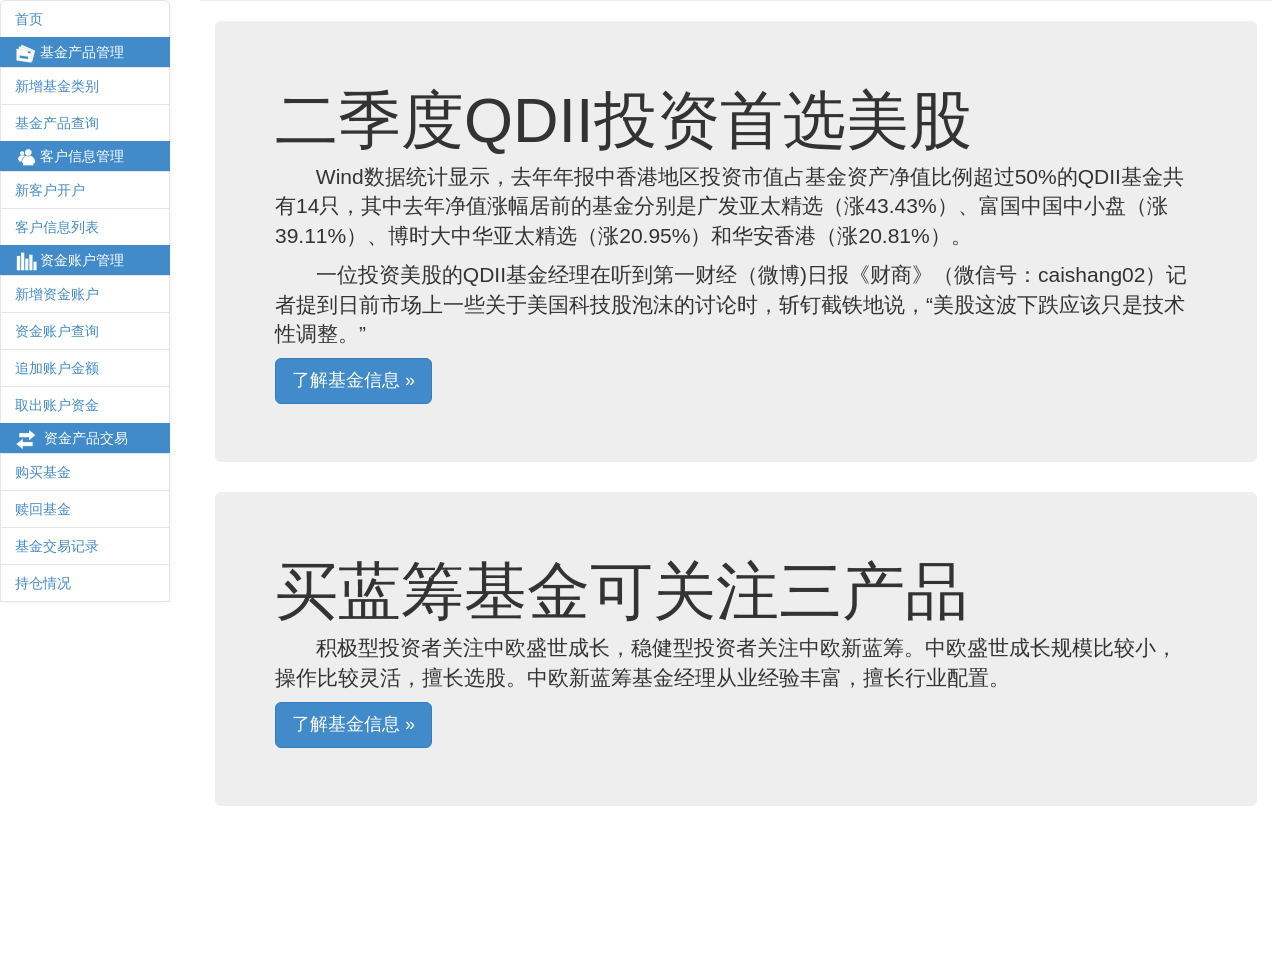
==== WebRoot/center.html @ b15acf09 "第一次提交" ====
<!DOCTYPE html PUBLIC "-//W3C//DTD XHTML 1.0 Frameset//EN" "http://www.w3.org/TR/xhtml1/DTD/xhtml1-frameset.dtd">
<html xmlns="http://www.w3.org/1999/xhtml">
<head>
<meta http-equiv="Content-Type" content="text/html; charset=utf-8" />
<title>无标题文档</title>
<style type="text/css">
<!--
body {
	margin-left: 0px;
	margin-top: 0px;
	margin-right: 0px;
	margin-bottom: 0px;

}
-->



</style>


</head>

<body>
	<div class="left-index">
		<table width="100%" height="980px" border="0" cellspacing="0"
			cellpadding="0" >
			<tr>
				<td width="200" valign="top"><iframe height="100%" width="100%"
						border="0" frameborder="0" src="index.html" name="leftFrame"
						id="leftFrame" title="leftFrame"></iframe>
				</td>
				<td valign="top"><iframe height="100%" width="100%" border="0"
						frameborder="0" src="home.html" name="rightFrame" id="rightFrame" 
						title="rightFrame"></iframe>
				</td>
				<td width="8">&nbsp;</td>
			</tr>
			
		</table>
		
	</div>
</body>
</html>
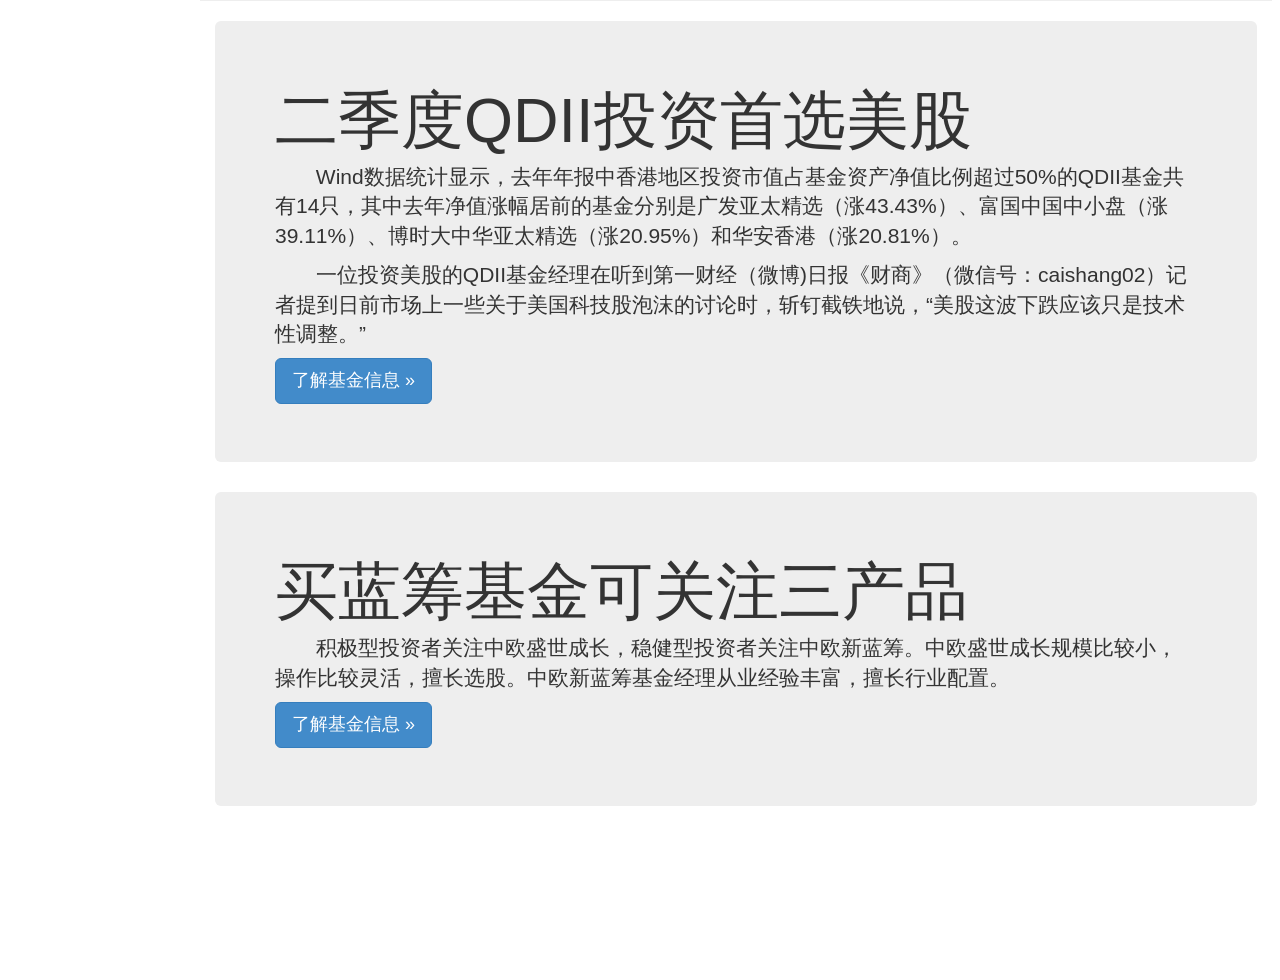
==== commit b086281b: "f" ====
--- a/WebRoot/center.html
+++ b/WebRoot/center.html
@@ -27,7 +27,7 @@
 			cellpadding="0" >
 			<tr>
 				<td width="200" valign="top"><iframe height="100%" width="100%"
-						border="0" frameborder="0" src="index.html" name="leftFrame"
+						border="0" frameborder="0" src="nar.jsp" name="leftFrame"
 						id="leftFrame" title="leftFrame"></iframe>
 				</td>
 				<td valign="top"><iframe height="100%" width="100%" border="0"
